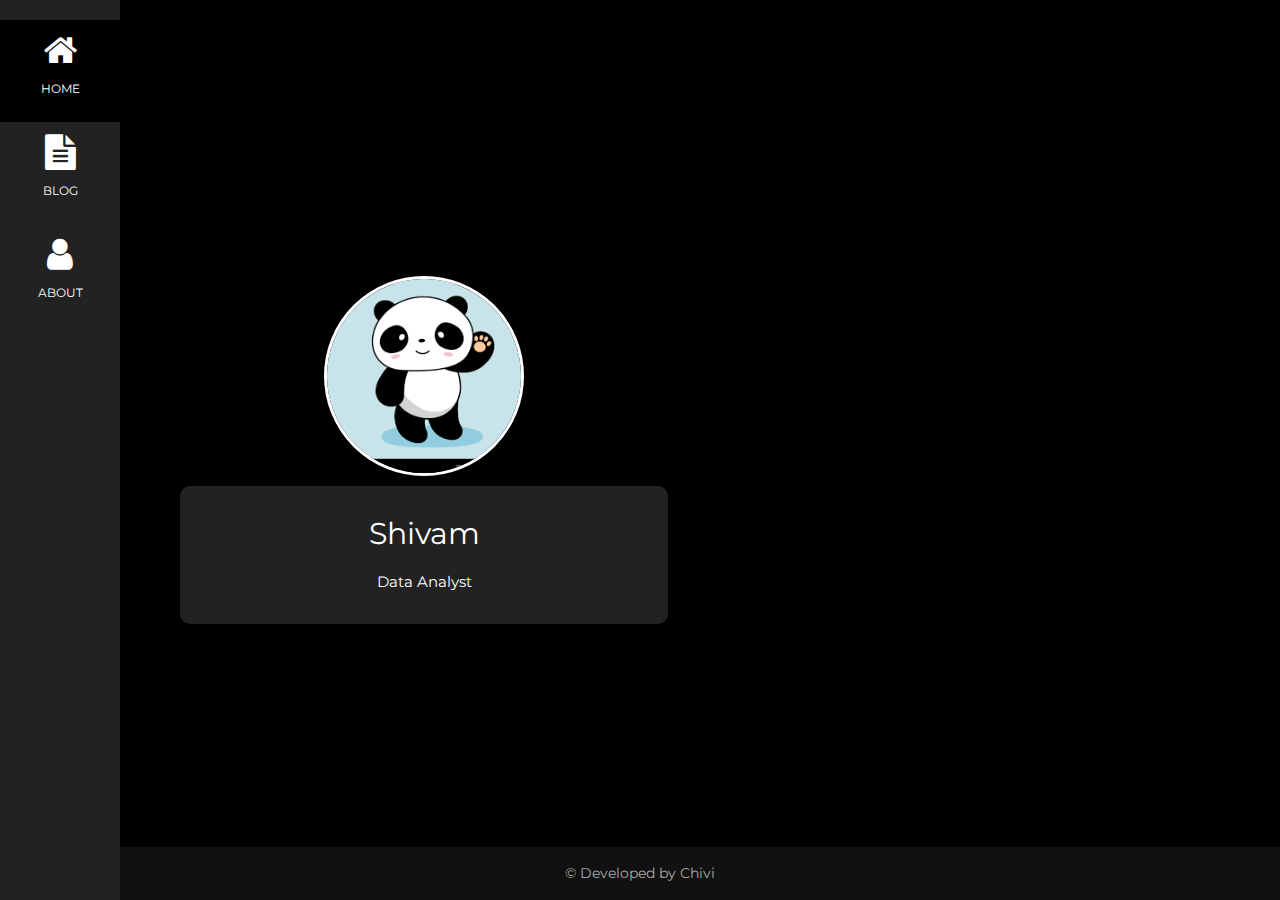
==== index.html @ 4640ad54 "Add files via upload" ====
<!DOCTYPE html>
<html lang="en">
<head>
    <meta charset="UTF-8">
    <meta name="viewport" content="width=device-width, initial-scale=1.0">
    <title>Professional Profile</title>
    <link rel="stylesheet" href="https://www.w3schools.com/w3css/4/w3.css">
    <link rel="stylesheet" href="https://fonts.googleapis.com/css?family=Montserrat">
    <link rel="stylesheet" href="https://cdnjs.cloudflare.com/ajax/libs/font-awesome/4.7.0/css/font-awesome.min.css">
    <link rel="stylesheet" href="ind.css"> 
    <style>
        body, h1, h2, h3, h4, h5, h6 {
          font-family: "Montserrat", sans-serif;
        }

        /* Main Layout */
        .container {
            display: flex;
            height: 100vh;
            width: 100%;
        }

        /* Sidebar Navigation */
        .w3-sidebar {
            width: 120px;
            background: #222;
            display: flex;
            flex-direction: column;
            align-items: center;
            padding-top: 20px;
        }

        .w3-sidebar img {
            width: 90%;
            border-radius: 10px;
        }

        /* Main Content */
        #main {
            flex: 1;
            display: flex;
            flex-direction: row;
            justify-content: center;
            align-items: center;
            padding: 20px;
            gap: 20px;
        }

        /* Left Section (Profile) */
        .left {
            text-align: center;
            flex: 1;
            min-width: 300px;
            display: flex;
            flex-direction: column;
            align-items: center;
        }

        

        .info-box {
            background: #222;
            padding: 15px;
            margin-top: 10px;
            border-radius: 10px;
            width: 100%;
            text-align: center;
        }

        /* Right Section (Cards) */
        .right {
            flex: 1;
            display: flex;
            flex-direction: column;
            align-items: center;
            min-width: 300px;
            gap: 20px;
        }

        /* Flipping Cards */
        .card {
            position: relative;
            width: 300px;
            height: 150px;
            perspective: 1000px;
        }

        .card-inner {
            width: 100%;
            height: 100%;
            position: relative;
            transform-style: preserve-3d;
            transition: transform 0.6s ease-in-out;
            border-radius: 10px;
        }

        .card:hover .card-inner {
            transform: rotateY(180deg);
        }

        .card-inner::before, .card-back {
            position: absolute;
            width: 100%;
            height: 100%;
            backface-visibility: hidden;
            border-radius: 10px;
            display: flex;
            justify-content: center;
            align-items: center;
            text-align: center;
            font-size: 18px;
            font-weight: bold;
            padding: 20px;
        }

        /* Background Images for Cards */
        .teacher::before {
            content: "";
            background: url('https://campus.srmcem.ac.in/ps/css/srmgpc.jpg') center/cover;
        }

        .tarot::before {
            content: "";
            background: url('https://media.hero-magazine.com/wp-content/uploads/2019/11/18152914/TAROT.jpg') center/cover;
        }

        .kitchen::before {
            content: "";
            background: url('https://blog.stocktake-online.com/hs-fs/hubfs/how-to-open-cloud-kitchen.jpg?width=1000&height=566&name=how-to-open-cloud-kitchen.jpg') center/cover;
        }

        .card-back {
            background: #555;
            color: white;
            transform: rotateY(180deg);
            position: absolute;
        }

        /* Footer */
        footer {
            text-align: center;
            font-size: 14px;
            color: #aaa;
            width: 100%;
            padding: 2px;
            background: #111;
            position: fixed; 
            bottom: 0;
        }

        /* Responsive Adjustments */
        @media only screen and (max-width: 768px) {
            .container {
                flex-direction: column;
                align-items: center;
            }

            

            #main {
                flex-direction: column;
                width: 100%;
            }

            
        }
    </style>
</head>
<body class="w3-black">

    <div class="container">
        <!-- Sidebar Navigation -->
        <nav class="w3-sidebar w3-bar-block w3-small w3-hide-small w3-center">
           
      
            <a href="home.html"class="w3-bar-item w3-button w3-padding-large w3-black">
              <i class="fa fa-home w3-xxlarge"></i>
              <p>HOME</p>
            </a>
            <a href="#resume" class="w3-bar-item w3-button w3-padding-large w3-hover-black">
                <i class="fa fa-file-text w3-xxlarge"></i>
                <p>BLOG</p>
              </a>
            <a href="about.html" class="w3-bar-item w3-button w3-padding-large w3-hover-black">
              <i class="fa fa-user w3-xxlarge"></i>
              <p>ABOUT</p>
            </a>
           
            
            
        </nav>

        <!-- Navbar on small screens -->
    <div class="w3-top w3-hide-large w3-hide-medium" id="myNavbar">
        <div class="w3-bar w3-black w3-opacity w3-hover-opacity-off w3-center w3-small">
          <a href="home.html" class="w3-bar-item w3-button" style="width:20% !important">HOME</a>
          <a href="#resume" class="w3-bar-item w3-button" style="width:20% !important">BLOG</a>
          <a href="about.html" class="w3-bar-item w3-button" style="width:20% !important">ABOUT</a>
        
        </div>
      </div>

        <!-- Main Content -->
        <div id="main">
            <main>
                <!-- Left Section: Profile -->
                <section class="left">
                    <div class="avatar">
                        <img src="download.png" alt="Profile Picture">
                    </div>
                    <div class="info-box">
                        <h2>Shivam</h2>
                        <p>Data Analyst</p>
                    </div>
                </section>

                <!-- Right Section: Cards -->
                <section class="right" style="padding: 3%;">
                    <div class="card">
                        <div class="card-inner teacher">
                            <div class="overlay"></div>
                            <div class="card-back">
                                <p>Passionate educator shaping young minds.</p>
                            </div>
                        </div>
                    </div>

                    <div class="card">
                        <div class="card-inner tarot">
                            <div class="overlay"></div>
                            <div class="card-back">
                                <p>Unlock the mysteries of life with expert tarot readings.</p>
                            </div>
                        </div>
                    </div>

                    <div class="card">
                        <div class="card-inner kitchen">
                            <div class="overlay"></div>
                            <div class="card-back">
                                <p>Serving delicious meals from a digital-first kitchen.</p>
                            </div>
                        </div>
                    </div>
                </section>
            </main>
        </div>
    </div>

    <!-- Footer -->
    <footer >
        <p>© Developed by Chivi</p>
    </footer>

</body>
</html>
---- ind.css ----
html, body {
    margin: 0;
    padding: 0;
    font-family: Arial, sans-serif;
    background-color: black;
    color: white;
    width: 100%;
    height: 100vh;
    display: flex;
    flex-direction: column;
    align-items: center;
}

/* Sidebar */
.w3-sidebar {
    width: 120px;
    background: #222;
    position: fixed;
    height: 100%;
    padding-top: 20px;
}

#main {
    margin-left: 140px;
    width: calc(100% - 140px);
    display: flex;
    justify-content: center;
    align-items: center;
    flex-direction: column;
}

/* Main Sections */
main {
    display: flex;
    flex-wrap: wrap;
    justify-content: center;
    align-items: center;
    width: 100%;
    padding: 20px;
    gap: 20px;
}

/* Left Section */
.left {
    text-align: center;
    flex: 1;
    min-width: 300px;
    display: flex;
    flex-direction: column;
    align-items: center;
}

.avatar img {
    width: 200px;
    height: 200px;
    border-radius: 50%;
    border: 3px solid white;
}

.info-box {
    background: #222;
    padding: 15px;
    margin-top: 10px;
    border-radius: 10px;
    width: 100%;
    text-align: center;
}

/* Right Section - Cards */
.right {
    flex: 1;
    display: flex;
    flex-direction: column;
    align-items: center;
    min-width: 300px;
    gap: 20px;
}

/* Flipping Card Styles */
.card {
    position: relative;
    width: 300px;
    height: 150px;
    perspective: 1000px;
}

.card-inner {
    width: 100%;
    height: 100%;
    position: relative;
    transform-style: preserve-3d;
    transition: transform 0.6s ease-in-out;
    border-radius: 10px;
}

.card:hover .card-inner {
    transform: rotateY(180deg);
}

.card-inner::before, .card-back {
    position: absolute;
    width: 100%;
    height: 100%;
    backface-visibility: hidden;
    border-radius: 10px;
    display: flex;
    justify-content: center;
    align-items: center;
    text-align: center;
    font-size: 18px;
    font-weight: bold;
    padding: 20px;
}

/* Specific Background Images */
.teacher::before {
    content: "";
    background: url('https://campus.srmcem.ac.in/ps/css/srmgpc.jpg') center/cover;
}

.tarot::before {
    content: "";
    background: url('https://media.hero-magazine.com/wp-content/uploads/2019/11/18152914/TAROT.jpg') center/cover;
}

.kitchen::before {
    content: "";
    background: url('https://blog.stocktake-online.com/hs-fs/hubfs/how-to-open-cloud-kitchen.jpg?width=1000&height=566&name=how-to-open-cloud-kitchen.jpg') center/cover;
}

.card-back {
    background: #555;
    color: white;
    transform: rotateY(180deg);
    position: absolute;
}

/* Footer */
footer {
    text-align: center;
    font-size: 14px;
    color: #aaa;
    width: 100%;
    padding: 10px 0;
    background: #111;
    margin-top: auto;
}

/* Responsive Adjustments */
@media only screen and (max-width: 768px) {
    .w3-sidebar {
        display: none;
    }
    
    #main {
        margin-left: 0;
        width: 100%;
    }

    main {
        flex-direction: column;
    }
}
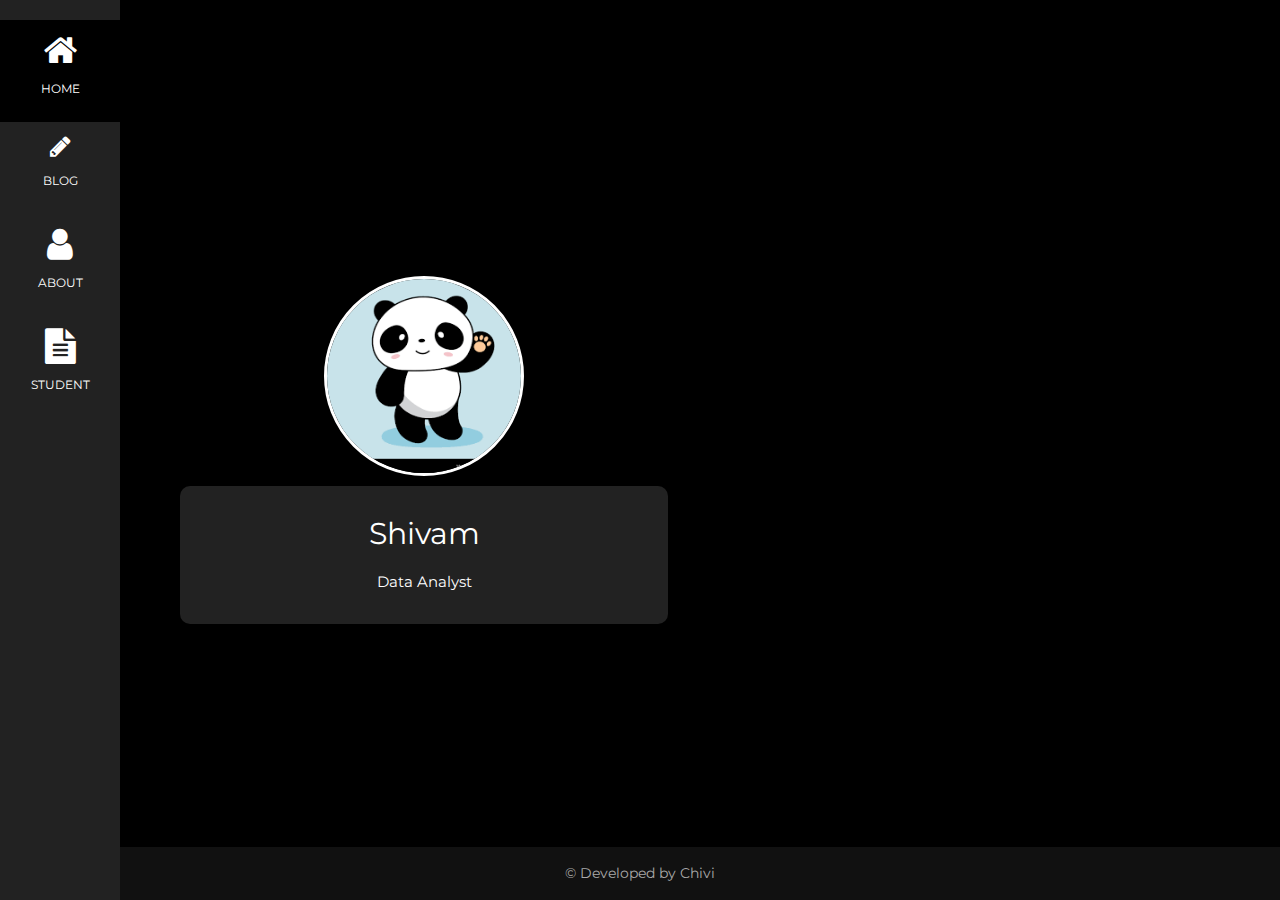
==== commit dec01292: "Add files via upload" ====
--- a/index.html
+++ b/index.html
@@ -178,14 +178,17 @@
               <p>HOME</p>
             </a>
             <a href="#resume" class="w3-bar-item w3-button w3-padding-large w3-hover-black">
-                <i class="fa fa-file-text w3-xxlarge"></i>
+                <i class="fa fa-pencil w3-xlarge"></i>
                 <p>BLOG</p>
               </a>
             <a href="about.html" class="w3-bar-item w3-button w3-padding-large w3-hover-black">
               <i class="fa fa-user w3-xxlarge"></i>
               <p>ABOUT</p>
             </a>
-           
+            <a href="student.html" class="w3-bar-item w3-button w3-padding-large w3-hover-black">
+                <i class="fa fa-file-text w3-xxlarge"></i>
+                <p>STUDENT</p>
+              </a>
             
             
         </nav>
@@ -194,8 +197,9 @@
     <div class="w3-top w3-hide-large w3-hide-medium" id="myNavbar">
         <div class="w3-bar w3-black w3-opacity w3-hover-opacity-off w3-center w3-small">
           <a href="home.html" class="w3-bar-item w3-button" style="width:20% !important">HOME</a>
-          <a href="#resume" class="w3-bar-item w3-button" style="width:20% !important">BLOG</a>
+          <a href="#resue" class="w3-bar-item w3-button" style="width:20% !important">BLOG</a>
           <a href="about.html" class="w3-bar-item w3-button" style="width:20% !important">ABOUT</a>
+          <a href="student.html" class="w3-bar-item w3-button" style="width:20% !important">STUDENT</a>
         
         </div>
       </div>
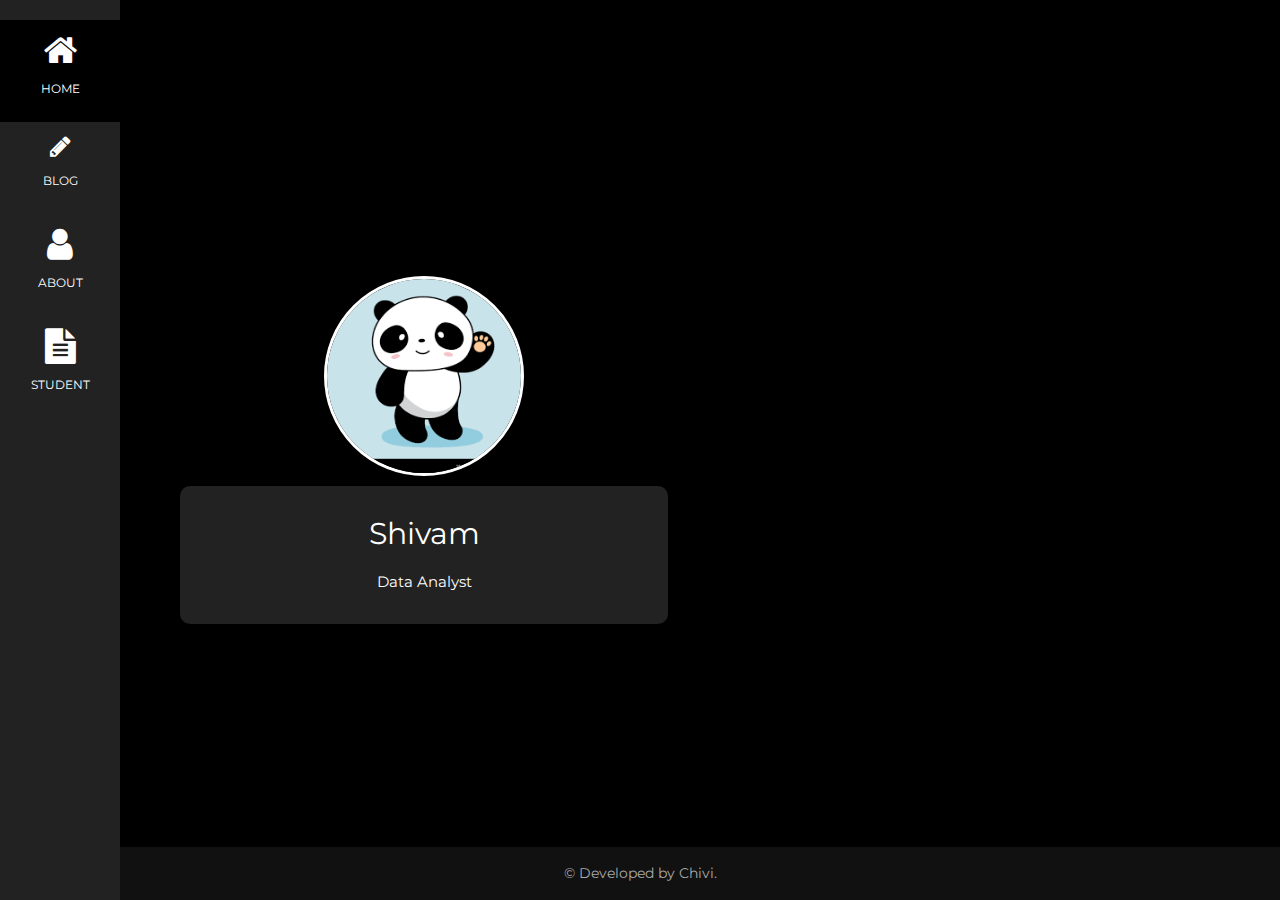
==== commit c0a3727f: "Add files via upload" ====
--- a/index.html
+++ b/index.html
@@ -253,7 +253,7 @@
 
     <!-- Footer -->
     <footer >
-        <p>© Developed by Chivi</p>
+        <p>© Developed by Chivi.</p>
     </footer>
 
 </body>
